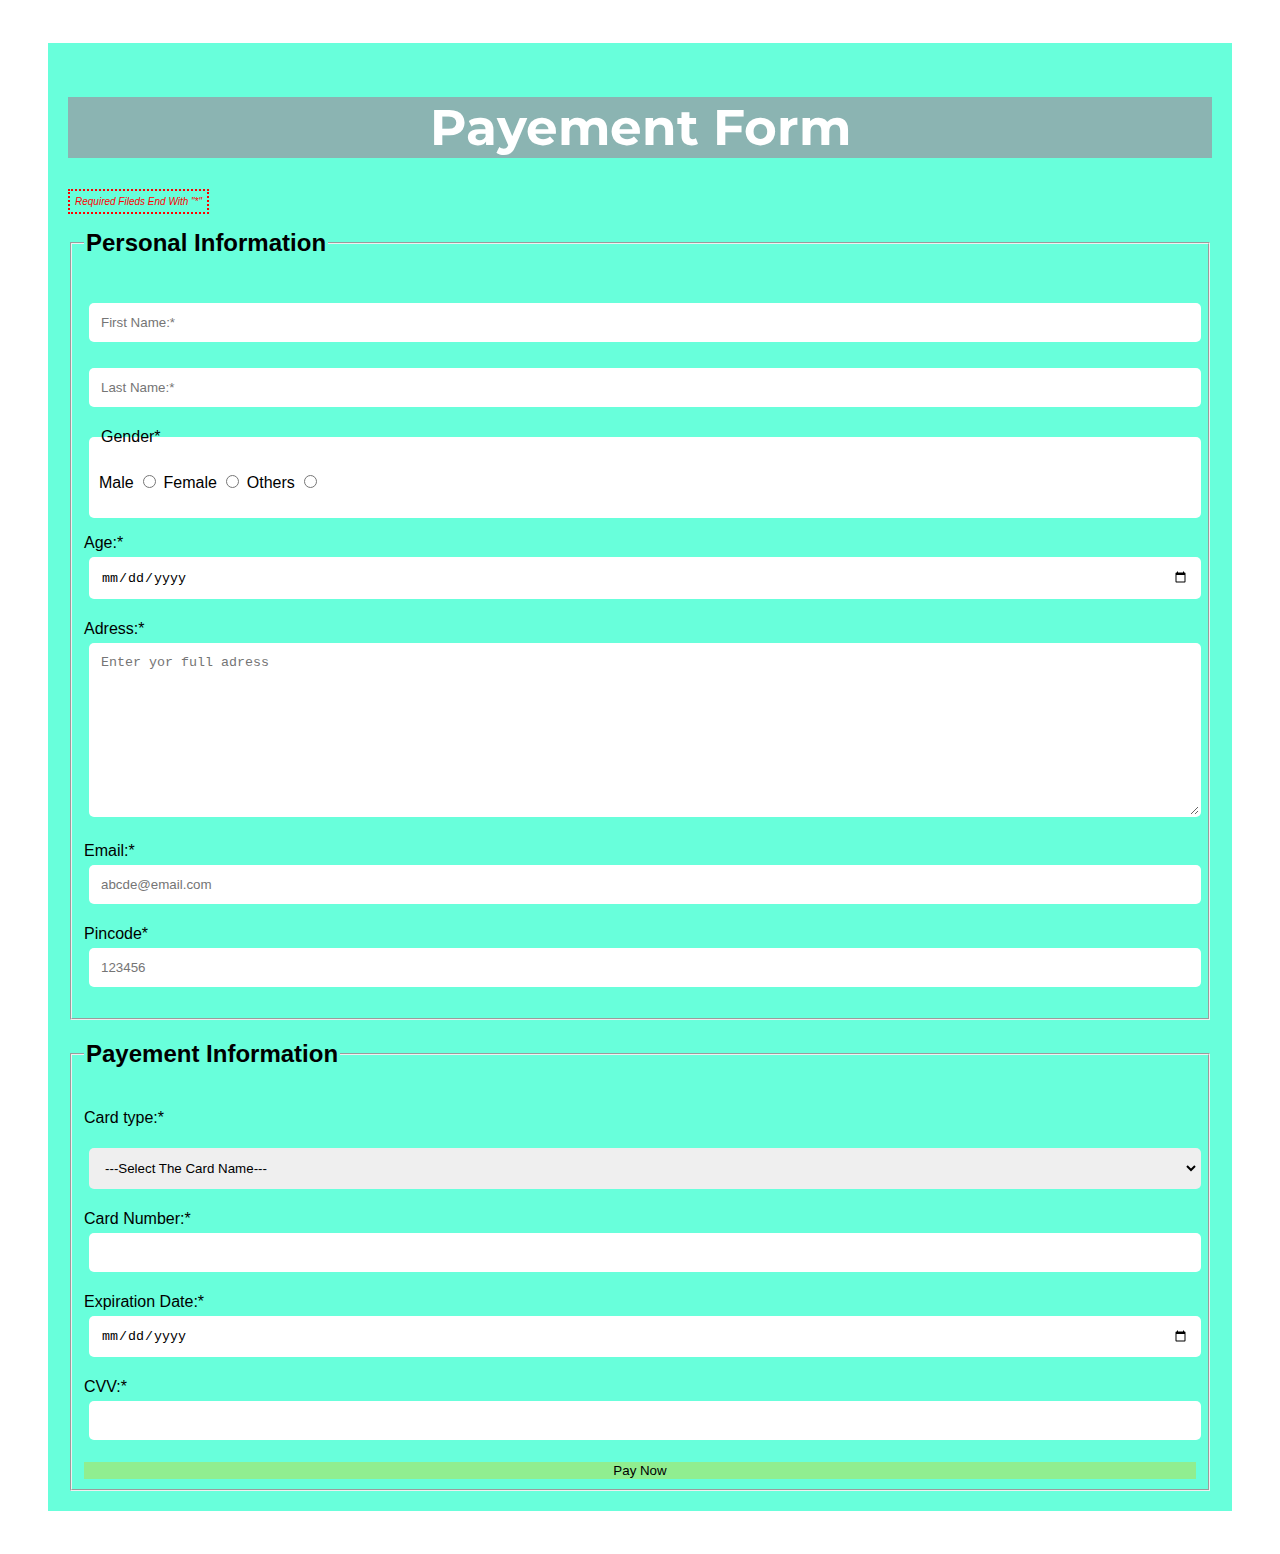
==== Form.html @ 34b861c4 "Hi" ====
<!DOCTYPE html>
    <html lang="en">
    <head>
        <meta charset="UTF-8">
        <meta name="viewport" content="width=device-width, initial-scale=1.0">
        <title>Document</title>
        <link rel="preconnect" href="https://fonts.googleapis.com">
    <link rel="preconnect" href="https://fonts.gstatic.com" crossorigin>
    <link rel="preconnect" href="https://fonts.googleapis.com">
    <link rel="preconnect" href="https://fonts.gstatic.com" crossorigin>
    <link href="https://fonts.googleapis.com/css2?family=Hind+Siliguri:wght@300&family=Kanit:wght@300&family=Merriweather:wght@300&family=Montserrat:wght@700&family=Raleway:ital,wght@0,100;0,500;1,100&family=Roboto+Condensed&family=Ubuntu&display=swap" rel="stylesheet">
        <link rel="stylesheet" href="form.css">
    </head>
    <body>
    
    <div class="holder">
    <form action="">
            <h1>Payement Form</h1>
            <em class="impotant">Required Fileds End With "*"</em>
        <fieldset>
            <legend> <h2>Personal Information</h2> </legend>
            <p> <input type="text" name="Fname" required placeholder="First Name:*" > </p>
            <p> <input type="text" name="lname" required placeholder="Last Name:*"> </p>
        <fieldset class="gender">
            <legend>Gender*</legend>
            <p >
                Male <input type="radio" name="gender" id="Male" requried >
                Female <input type="radio" name="gender" id="Female" required>
                Others <input type="radio" name="gender" id="Others" required>
            </p>
        </fieldset>
            <p>
                Age:* <input type="date" name="age" requried  >
            </p>
            <p>
                Adress:* <textarea name="adress" rows="10" cols="100" id="" requried placeholder="Enter yor full adress"></textarea>
            </p>
            <p>
                Email:* <input type="email" name="Email" id="" placeholder="abcde@email.com">
            </p>
            <p>
                Pincode* <input type="number" name="Pincode" id="" placeholder="123456" requried>
            </p>
        </fieldset>
        <fieldset>
            <legend><h2>Payement Information </h2> </legend>
            <p>Card type:*</p>
            <select name="Card type" id="Card type" requried>
                <option value="">---Select The Card Name---</option>
                <option value="Visa card">Visa card</option>
                <option value="Master card">Master Card</option>
                <option value="Rupay card">Rupay Card</option>

            </select>
            <p>
                Card Number:* <input type="number" name="Card Number" id=" Card Number" requried>

            </p>
            <p>
                Expiration Date:* <input type="date" name="Expritation Date" id=" Expiration date" required>
            </p>
            
            <p>
                CVV:* <input type="password" name="Cvv" id="cvv" maxlength="4" minlength="0" requried>
            </p>
            <input type="submit" value="Pay Now" >




            
        </fieldset>

            
        </form>
    </div>
    </body>
    </html>
---- form.css ----
*{
        box-sizing: border-box;
        margin: 0p;
    }
    body{
        padding: 8px;
        margin: 10px 10px; 
        font-family: 'Lucida Sans', 'Lucida Sans Regular', 'Lucida Grande', 'Lucida Sans Unicode', Geneva, Verdana, sans-serif;
        border: 5px;
        
    } 
    .holder{
        padding: 20px;
        margin: 25px 30px;
        background-color: rgba(0, 255, 195, 0.591);
    }
    input[type="text"],
    input[type="date"],
    input[type="email"],
    input[type="number"],
    input[type="password"],
    textarea,select{
    width: 100%;
    padding: 10px;
    margin: 5px;
    border: 2px  solid rgba(40, 232, 232, 0);
    border-radius: 5px;
    ;
    }
    .gender{
        width: 100%;
        padding: 10px;
        margin: 5px;
        background-color: rgb(255, 255, 255);
        border-radius: 5px;
        border:none ;
    }
    h1{
        background-color: rgba(153, 152, 162, 0.726);
        text-align: center;
        font-size: 50px;
        font-family: montserrat;
        font-weight: 50px;
        color: white;
    }
    .impotant{
        text-align: left;
        color: red;
        font-size: 10px;
       padding: 5px;
       border: 2px dotted red ;
       
        
    }
   input:hover{
        text-decoration: dashed;
        border: none;
        border-color: transparent;
        background-color: rgba(43, 255, 0, 0.37);
        cursor: pointer;
    }
    textarea:hover{
        text-decoration: dashed;
        border: none;
        border-color: transparent;
        background-color: rgb(43, 255, 0, 0.37);
        cursor: pointer;
    }
    .gender:hover{
        text-decoration: dashed;
        border: none;
        border-color: transparent;
        background-color: rgb(43, 255, 0, 0.37);
        cursor: pointer;
    }
    input[type="Submit"]{
        background-color: lightgreen;
        width: 100%;
        border: none;
    }
    input[type="Submit"]:hover{
        background-color: rgba(0, 100, 0, 0.687);
    }
    input[type="radio"]{
        accent-color: darkgreen;
    }
    input[type="Number"]{
        accent-color: ;
    }
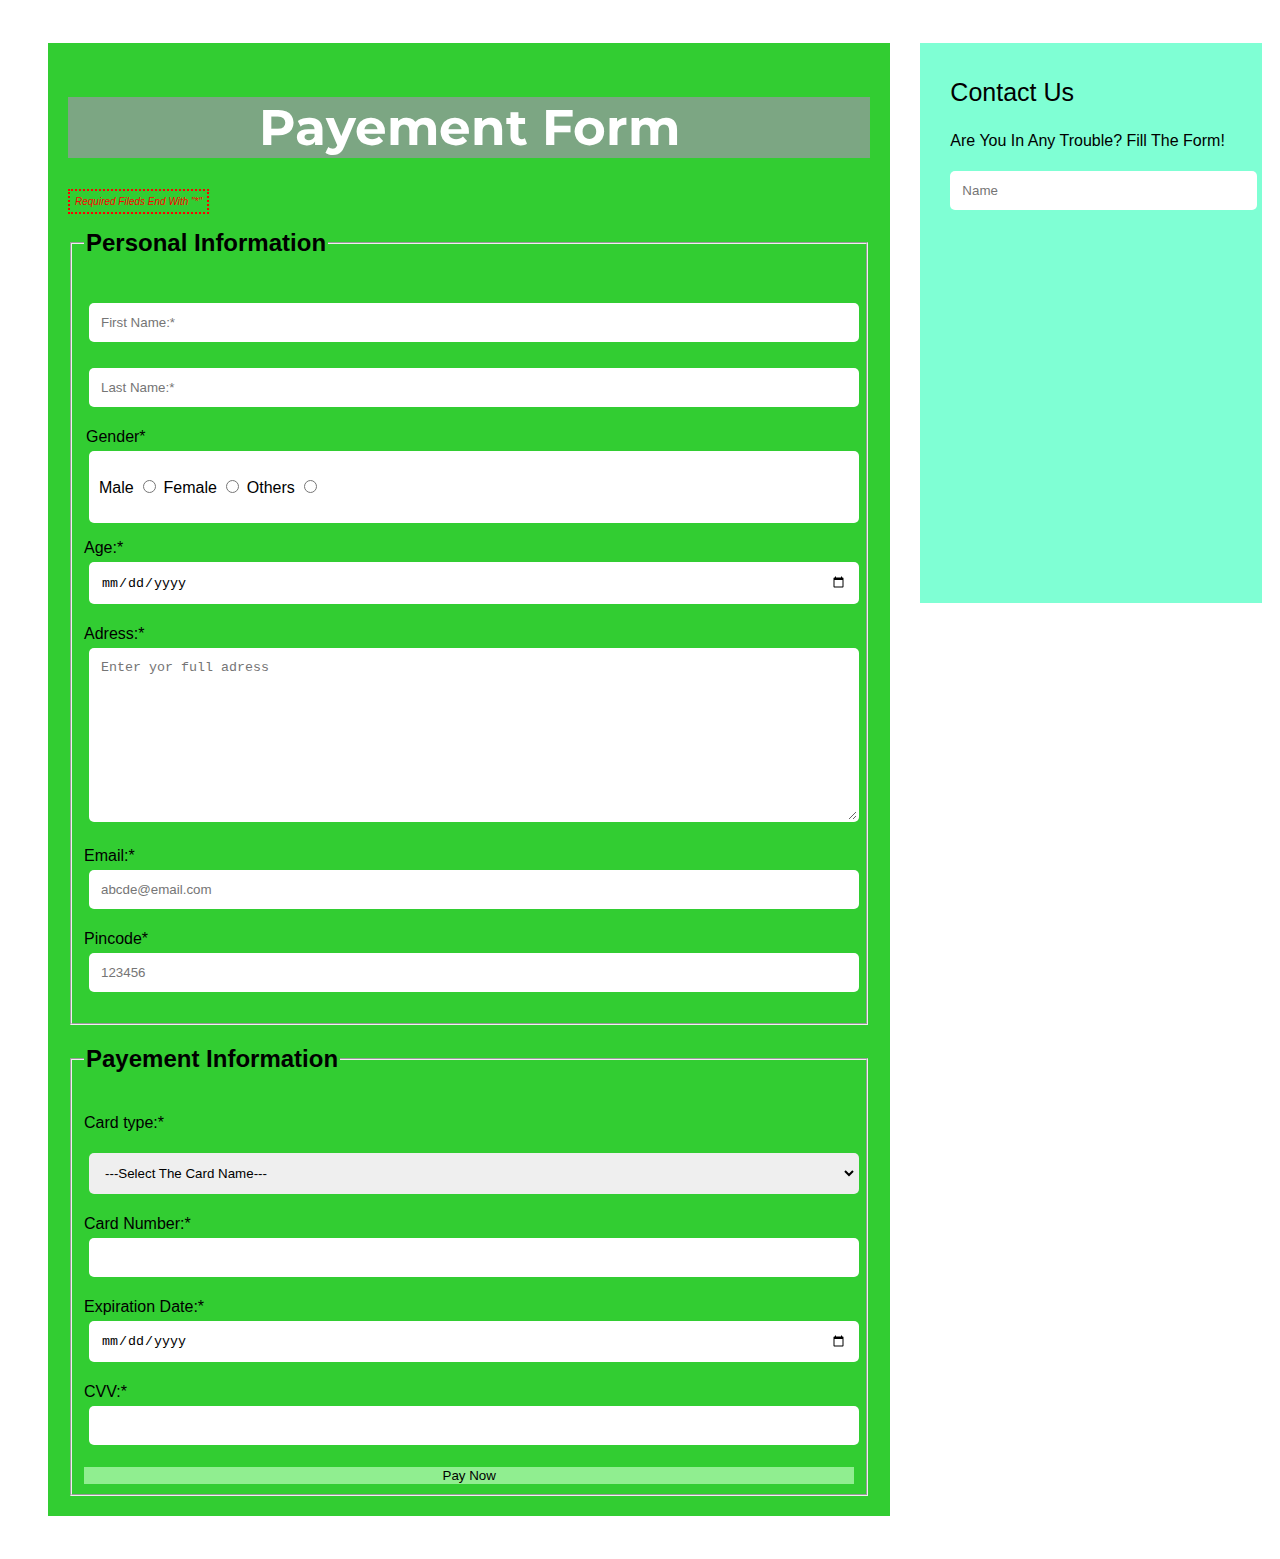
==== commit 7558cb94: "hi" ====
--- a/Form.html
+++ b/Form.html
@@ -1,78 +1,117 @@
-    <!DOCTYPE html>
-    <html lang="en">
-    <head>
-        <meta charset="UTF-8">
-        <meta name="viewport" content="width=device-width, initial-scale=1.0">
-        <title>Document</title>
-        <link rel="preconnect" href="https://fonts.googleapis.com">
+<!DOCTYPE html>
+<html lang="en">
+
+<head>
+    <meta charset="UTF-8">
+    <meta name="viewport" content="width=device-width, initial-scale=1.0">
+    <title>Document</title>
+    <link rel="preconnect" href="https://fonts.googleapis.com">
     <link rel="preconnect" href="https://fonts.gstatic.com" crossorigin>
     <link rel="preconnect" href="https://fonts.googleapis.com">
     <link rel="preconnect" href="https://fonts.gstatic.com" crossorigin>
-    <link href="https://fonts.googleapis.com/css2?family=Hind+Siliguri:wght@300&family=Kanit:wght@300&family=Merriweather:wght@300&family=Montserrat:wght@700&family=Raleway:ital,wght@0,100;0,500;1,100&family=Roboto+Condensed&family=Ubuntu&display=swap" rel="stylesheet">
-        <link rel="stylesheet" href="form.css">
-    </head>
-    <body>
-    
-    <div class="holder">
-    <form action="">
-            <h1>Payement Form</h1>
-            <em class="impotant">Required Fileds End With "*"</em>
-        <fieldset>
-            <legend> <h2>Personal Information</h2> </legend>
-            <p> <input type="text" name="Fname" required placeholder="First Name:*" > </p>
-            <p> <input type="text" name="lname" required placeholder="Last Name:*"> </p>
-        <fieldset class="gender">
-            <legend>Gender*</legend>
-            <p >
-                Male <input type="radio" name="gender" id="Male" requried >
-                Female <input type="radio" name="gender" id="Female" required>
-                Others <input type="radio" name="gender" id="Others" required>
-            </p>
-        </fieldset>
-            <p>
-                Age:* <input type="date" name="age" requried  >
-            </p>
-            <p>
-                Adress:* <textarea name="adress" rows="10" cols="100" id="" requried placeholder="Enter yor full adress"></textarea>
-            </p>
-            <p>
-                Email:* <input type="email" name="Email" id="" placeholder="abcde@email.com">
-            </p>
-            <p>
-                Pincode* <input type="number" name="Pincode" id="" placeholder="123456" requried>
-            </p>
-        </fieldset>
-        <fieldset>
-            <legend><h2>Payement Information </h2> </legend>
-            <p>Card type:*</p>
-            <select name="Card type" id="Card type" requried>
-                <option value="">---Select The Card Name---</option>
-                <option value="Visa card">Visa card</option>
-                <option value="Master card">Master Card</option>
-                <option value="Rupay card">Rupay Card</option>
+    <link
+        href="https://fonts.googleapis.com/css2?family=Hind+Siliguri:wght@300&family=Kanit:wght@300&family=Merriweather:wght@300&family=Montserrat:wght@700&family=Raleway:ital,wght@0,100;0,500;1,100&family=Roboto+Condensed&family=Ubuntu&display=swap"
+        rel="stylesheet">
+    <link rel="stylesheet" href="form.css">
+</head>
 
-            </select>
-            <p>
-                Card Number:* <input type="number" name="Card Number" id=" Card Number" requried>
+<body>
 
-            </p>
-            <p>
-                Expiration Date:* <input type="date" name="Expritation Date" id=" Expiration date" required>
-            </p>
-            
-            <p>
-                CVV:* <input type="password" name="Cvv" id="cvv" maxlength="4" minlength="0" requried>
-            </p>
-            <input type="submit" value="Pay Now" >
+
+    <div class="row">
+        <!-- Payment Form  -->
+
+
+        <div class="holder">
+
+            <form action="">
+                <h1>Payement Form</h1>
+                <em class="impotant">Required Fileds End With "*"</em>
+                <fieldset>
+                    <legend>
+                        <h2>Personal Information</h2>
+                    </legend>
+                    <p> <input type="text" name="Fname" required placeholder="First Name:*"> </p>
+                    <p> <input type="text" name="lname" required placeholder="Last Name:*"> </p>
+                    <span>
+                        <legend>Gender*</legend>
+                        <fieldset class="gender">
+
+                            <p>
+                                Male <input type="radio" name="gender" id="Male" requried>
+                                Female <input type="radio" name="gender" id="Female" required>
+                                Others <input type="radio" name="gender" id="Others" required>
+                            </p>
+                        </fieldset>
+                    </span>
+
+                    <p>
+                        Age:* <input type="date" name="age" requried>
+                    </p>
+                    <p>
+                        Adress:* <textarea name="adress" rows="10" cols="100" id="" requried
+                            placeholder="Enter yor full adress"></textarea>
+                    </p>
+                    <p>
+                        Email:* <input type="email" name="Email" id="" placeholder="abcde@email.com">
+                    </p>
+                    <p>
+                        Pincode* <input type="number" name="Pincode" id="" placeholder="123456" requried>
+                    </p>
+                </fieldset>
+                <fieldset>
+                    <legend>
+                        <h2>Payement Information </h2>
+                    </legend>
+                    <p>Card type:*</p>
+                    <select name="Card type" id="Card type" requried>
+                        <option value="">---Select The Card Name---</option>
+                        <option value="Visa card">Visa card</option>
+                        <option value="Master card">Master Card</option>
+                        <option value="Rupay card">Rupay Card</option>
+
+                    </select>
+                    <p>
+                        Card Number:* <input type="number" name="Card Number" id=" Card Number" requried>
+
+                    </p>
+                    <p>
+                        Expiration Date:* <input type="date" name="Expritation Date" id=" Expiration date" required>
+                    </p>
+
+                    <p>
+                        CVV:* <input type="password" name="Cvv" id="cvv" maxlength="4" minlength="0" requried>
+                    </p>
+                    <input type="submit" value="Pay Now">
 
 
 
 
+
+                </fieldset>
+
+
+            </form>
+        </div>
+
+<!-- sidebar -->
+        <div class="sidebar">
+            <p style="margin-left: 30px; margin-top:35px;font-size: 25px;">Contact Us</p>
+            <p style="margin-left: 30px;">Are You In Any Trouble? Fill The Form!</p>
+
+            <form action="" method="post"><input style="
+            width: 23em;
+            margin-left: 30px;
+        " type="text" placeholder="Name"></form>
             
-        </fieldset>
+        </div>
 
-            
-        </form>
+
+
+
+
     </div>
-    </body>
-    </html>+
+</body>
+
+</html>--- a/form.css
+++ b/form.css
@@ -12,7 +12,7 @@
     .holder{
         padding: 20px;
         margin: 25px 30px;
-        background-color: rgba(0, 255, 195, 0.591);
+        background-color: #32CD32;
     }
     input[type="text"],
     input[type="date"],
@@ -87,6 +87,20 @@
     input[type="Number"]{
         accent-color: ;
     }
+
+
+    .row{
+        display: flex;
+
+    }
+    .sidebar{
+        height: 35em;
+        background-color: aquamarine;
+        width: 24em;
+        margin-top: 25px;
+        
+    }
+
         
 
 
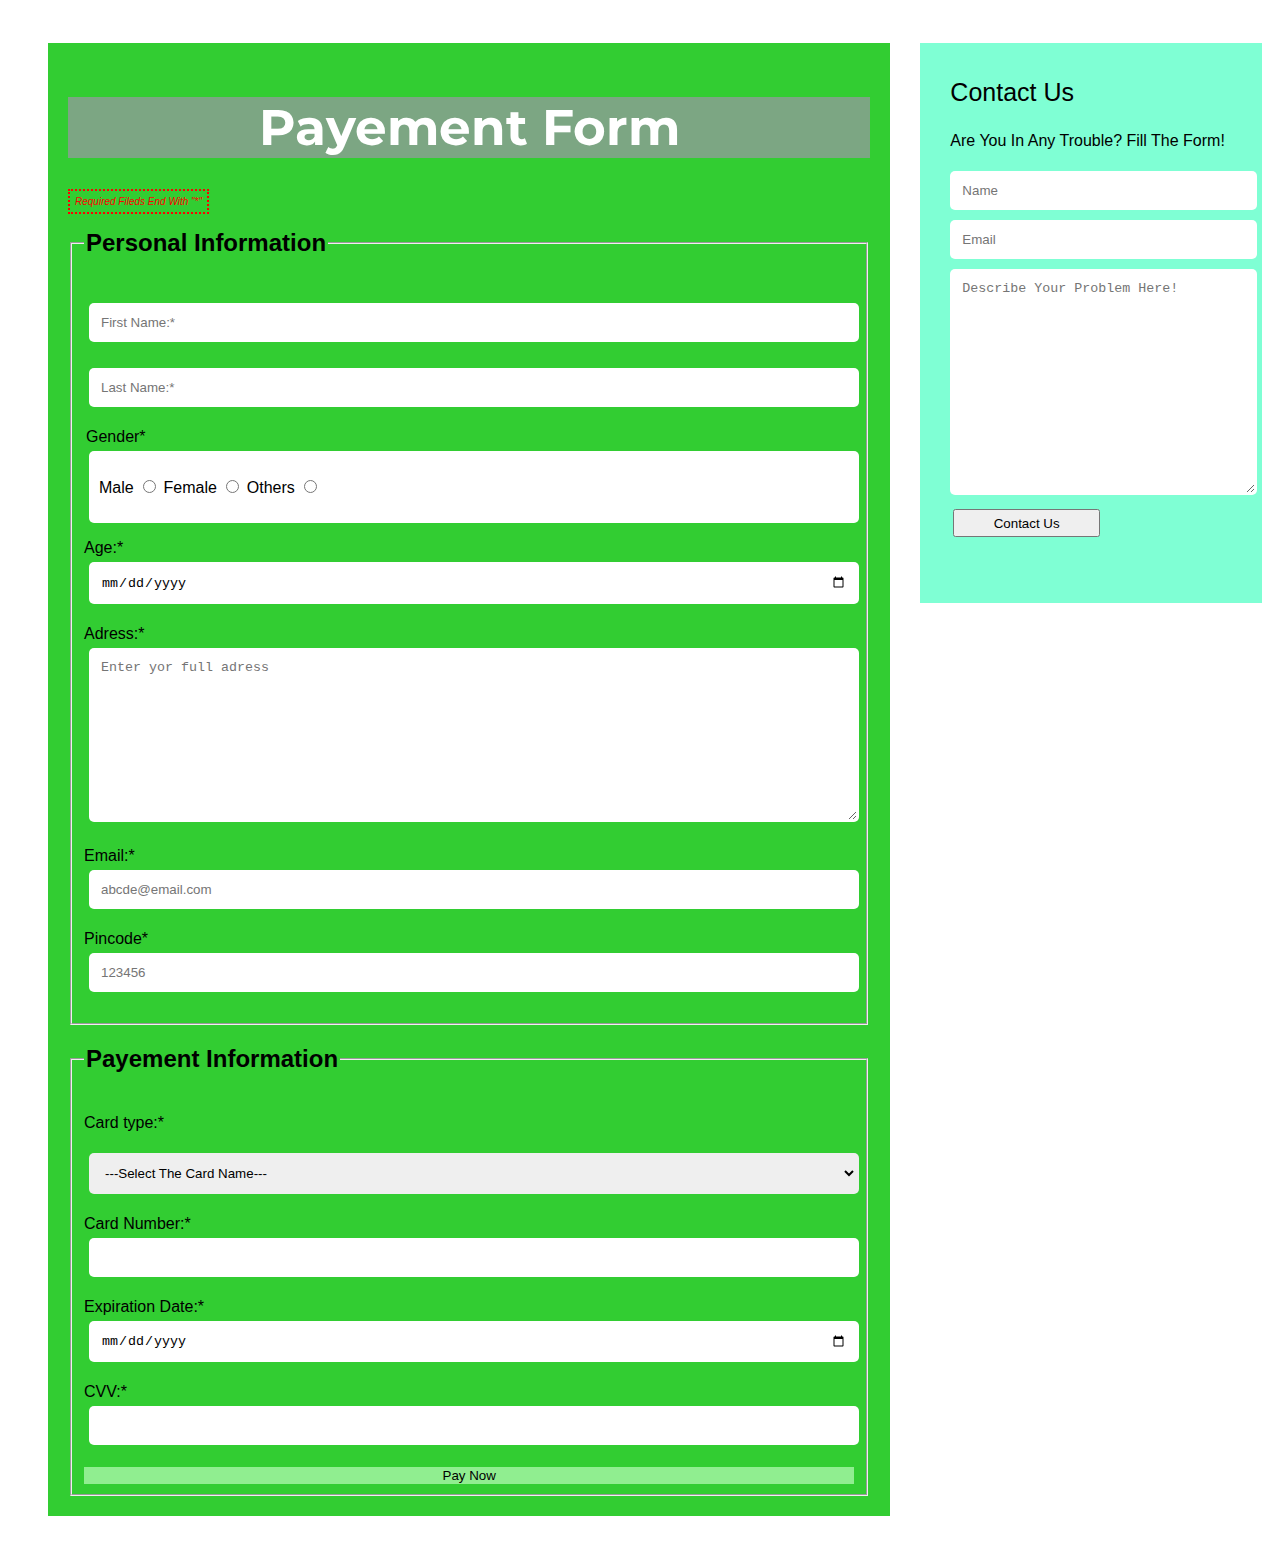
==== commit f43c733d: "Updated" ====
--- a/Form.html
+++ b/Form.html
@@ -16,6 +16,7 @@
 </head>
 
 <body>
+
 
 
     <div class="row">
@@ -94,16 +95,35 @@
             </form>
         </div>
 
-<!-- sidebar -->
+        <!-- sidebar -->
+        
         <div class="sidebar">
             <p style="margin-left: 30px; margin-top:35px;font-size: 25px;">Contact Us</p>
             <p style="margin-left: 30px;">Are You In Any Trouble? Fill The Form!</p>
 
-            <form action="" method="post"><input style="
+            <form action="" method="post">
+                <input style="
             width: 23em;
             margin-left: 30px;
-        " type="text" placeholder="Name"></form>
-            
+        " type="text" placeholder="Name">
+        <input style="
+        width: 23em;
+        margin-left: 30px;
+    " type="email" placeholder="Email">
+    <textarea style="
+    width: 23em;
+    margin-left: 30px;
+    height: 226px;
+" type="email" placeholder="Describe Your Problem Here!"></textarea>
+
+<button type="submit" style="
+    margin-left: 33px;
+    margin-top: 5px;
+    width: 11em;
+    height: 28px;
+">Contact Us</button>
+        </form>
+
         </div>
 
 
